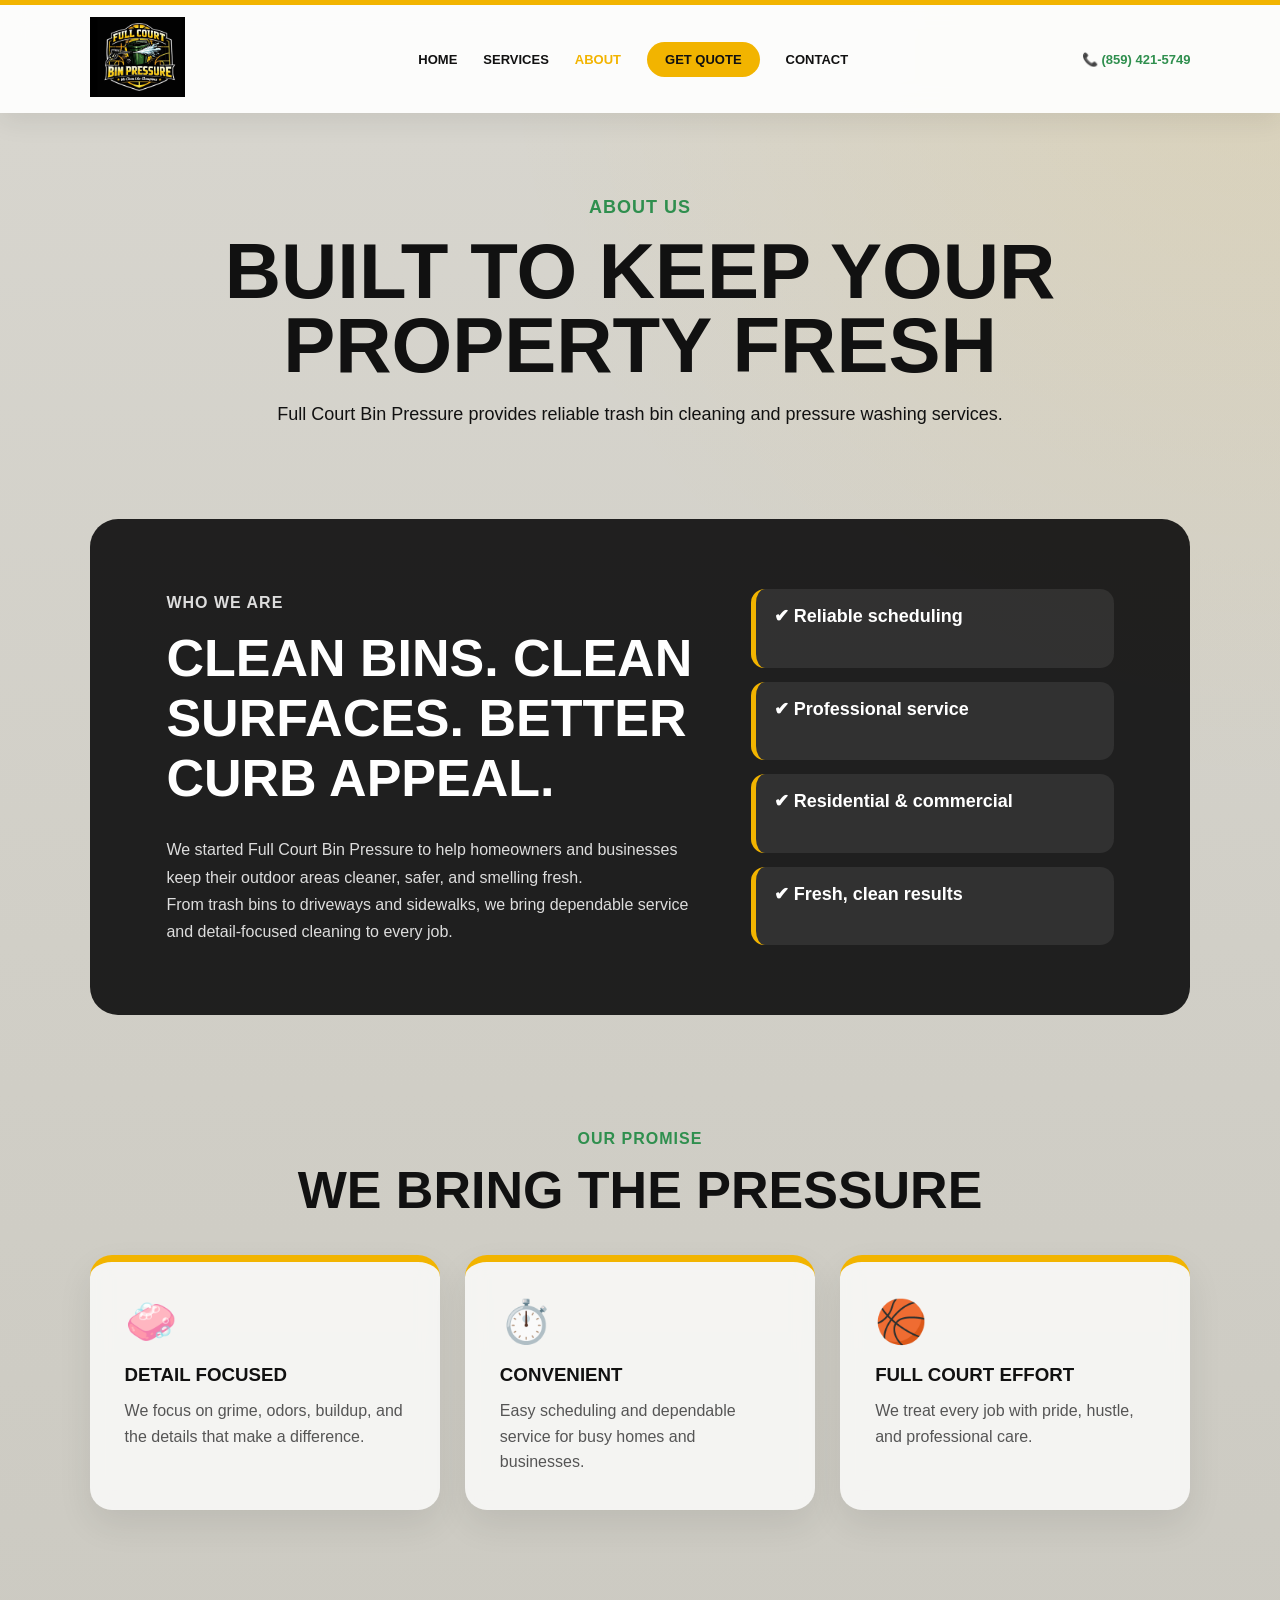
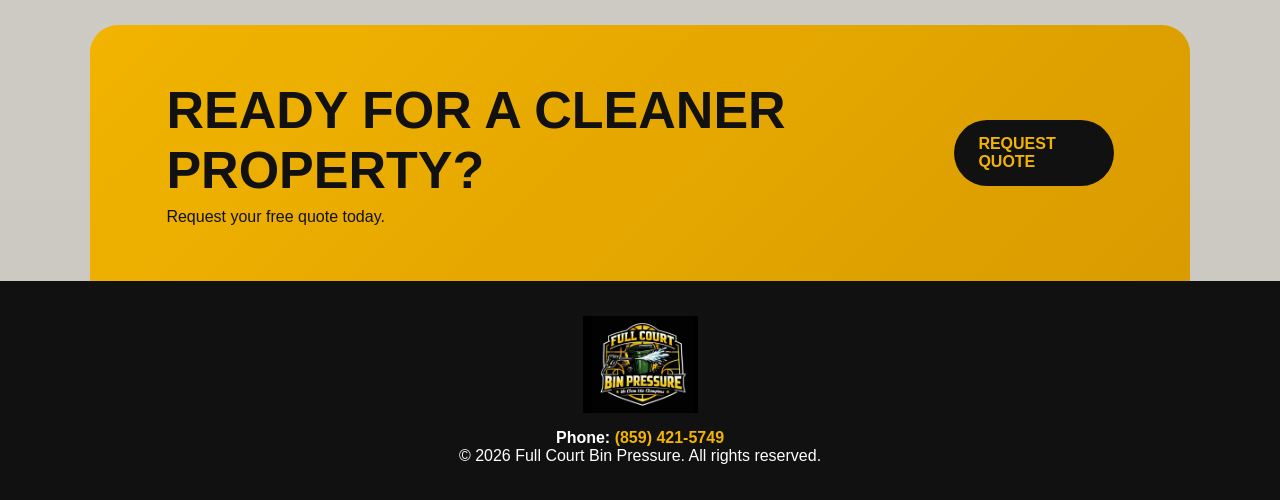
==== about.html @ e61ed46d "Add files via upload" ====
<!DOCTYPE html>
<html lang="en">
<head>
  <meta charset="UTF-8">
  <meta name="viewport" content="width=device-width, initial-scale=1.0">
  <title>About | Full Court Bin Pressure</title>
  <link rel="stylesheet" href="style.css">
</head>
<body>

<header class="site-header">
  <a href="index.html"><img src="logo.png" class="logo" alt="Full Court Bin Pressure"></a>
  <button class="menu-btn" onclick="toggleMenu()">☰</button>

  <nav class="nav-links" id="navLinks">
    <a href="index.html">Home</a>
    <a href="services.html">Services</a>
    <a href="about.html" class="active">About</a>
    <a href="quote.html" class="quote-link">Get Quote</a>
    <a href="contact.html">Contact</a>
  </nav>

  <a href="tel:+18594215749" class="phone">📞 (859) 421-5749</a>
</header>

<section class="page-hero">
  <p class="eyebrow">About Us</p>
  <h1>Built To Keep Your Property Fresh</h1>
  <p>Full Court Bin Pressure provides reliable trash bin cleaning and pressure washing services.</p>
</section>

<section class="about-preview">
  <div>
    <p class="eyebrow">Who We Are</p>
    <h2>Clean Bins. Clean Surfaces. Better Curb Appeal.</h2>
    <p>
      We started Full Court Bin Pressure to help homeowners and businesses keep
      their outdoor areas cleaner, safer, and smelling fresh.
    </p>
    <p>
      From trash bins to driveways and sidewalks, we bring dependable service
      and detail-focused cleaning to every job.
    </p>
  </div>

  <ul>
    <li>✔ Reliable scheduling</li>
    <li>✔ Professional service</li>
    <li>✔ Residential & commercial</li>
    <li>✔ Fresh, clean results</li>
  </ul>
</section>

<section class="services-section">
  <p class="eyebrow">Our Promise</p>
  <h2>We Bring The Pressure</h2>

  <div class="service-grid">
    <div class="service-card">
      <span>🧼</span>
      <h3>Detail Focused</h3>
      <p>We focus on grime, odors, buildup, and the details that make a difference.</p>
    </div>

    <div class="service-card">
      <span>⏱️</span>
      <h3>Convenient</h3>
      <p>Easy scheduling and dependable service for busy homes and businesses.</p>
    </div>

    <div class="service-card">
      <span>🏀</span>
      <h3>Full Court Effort</h3>
      <p>We treat every job with pride, hustle, and professional care.</p>
    </div>
  </div>
</section>

<section class="quote-section">
  <div>
    <h2>Ready For A Cleaner Property?</h2>
    <p>Request your free quote today.</p>
  </div>
  <a href="quote.html" class="btn dark">Request Quote</a>
</section>

<footer>
  <img src="logo.png" alt="Full Court Bin Pressure">
  <p><strong>Phone:</strong> <a href="tel:+18594215749" class="contact-link">(859) 421-5749</a></p>
  <p>© 2026 Full Court Bin Pressure. All rights reserved.</p>
</footer>

<script src="script.js"></script>
</body>
</html>
---- style.css ----
* {
  margin: 0;
  padding: 0;
  box-sizing: border-box;
}

body {
  background:
    radial-gradient(circle at top right, rgba(242,180,0,.10), transparent 32%),
    linear-gradient(180deg, #d8d6cf 0%, #d1cfc7 45%, #c9c7bf 100%);
  color: #111;
  font-family: Arial, sans-serif;
}

.site-header {
  background: rgba(255,255,255,.92);
  min-height: 90px;
  padding: 12px 7%;
  display: flex;
  align-items: center;
  justify-content: space-between;
  border-top: 5px solid #f2b400;
  box-shadow: 0 8px 25px rgba(0,0,0,.08);
  position: sticky;
  top: 0;
  z-index: 999;
  backdrop-filter: blur(12px);
}

.logo {
  width: 95px;
}

.nav-links {
  display: flex;
  align-items: center;
  gap: 26px;
}

.nav-links a,
.phone {
  color: #111;
  text-decoration: none;
  font-weight: 900;
  font-size: 13px;
  text-transform: uppercase;
}

.nav-links a:hover,
.nav-links .active {
  color: #f2b400;
}

.quote-link {
  background: #f2b400;
  padding: 10px 18px;
  border-radius: 999px;
}

.quote-link:hover {
  background: #111;
  color: #f2b400 !important;
}

.phone {
  color: #2f8f4e;
}

.menu-btn {
  display: none;
  background: #111;
  color: #f2b400;
  border: none;
  padding: 9px 14px;
  font-size: 24px;
  border-radius: 8px;
}

.hero {
  padding: 70px 7%;
  min-height: 620px;
  display: grid;
  grid-template-columns: 1.1fr .9fr;
  align-items: center;
  gap: 45px;
  background: transparent;
}

.eyebrow {
  color: #2f8f4e;
  font-weight: 900;
  text-transform: uppercase;
  letter-spacing: 1px;
  margin-bottom: 12px;
}

.hero h1 {
  font-size: clamp(42px, 7vw, 80px);
  line-height: .95;
  text-transform: uppercase;
  margin-bottom: 22px;
}

.hero p {
  font-size: 18px;
  line-height: 1.7;
  max-width: 620px;
}

.hero-buttons {
  display: flex;
  gap: 14px;
  margin-top: 30px;
  flex-wrap: wrap;
}

.btn {
  display: inline-block;
  padding: 15px 24px;
  border-radius: 999px;
  text-decoration: none;
  font-weight: 900;
  text-transform: uppercase;
}

.primary {
  background: #f2b400;
  color: #111;
}

.secondary {
  background: #111;
  color: white;
}

.dark {
  background: #111;
  color: #f2b400;
}

.hero-logo {
  text-align: center;
}

.hero-logo img {
  width: min(100%, 460px);
  filter: drop-shadow(0 18px 35px rgba(0,0,0,.25));
}

.services-section {
  padding: 75px 7%;
  text-align: center;
  background: transparent;
}

.services-section h2,
.about-preview h2,
.quote-section h2 {
  font-size: clamp(30px, 5vw, 52px);
  text-transform: uppercase;
  margin-bottom: 28px;
}

.service-grid {
  display: grid;
  grid-template-columns: repeat(3, 1fr);
  gap: 25px;
  margin-top: 35px;
}

.service-card {
  background: rgba(255,255,255,.78);
  padding: 35px;
  border-radius: 22px;
  border-top: 7px solid #f2b400;
  box-shadow: 0 15px 35px rgba(0,0,0,.08);
  text-align: left;
  transition: .25s;
  backdrop-filter: blur(10px);
}

.service-card:hover {
  transform: translateY(-8px);
}

.service-card span {
  font-size: 42px;
}

.service-card h3 {
  margin: 18px 0 12px;
  text-transform: uppercase;
  color: #111;
}

.service-card p {
  line-height: 1.6;
  color: #555;
}

.service-card a {
  display: inline-block;
  margin-top: 18px;
  color: #2f8f4e;
  text-decoration: none;
  font-weight: 900;
}

.about-preview {
  margin: 40px 7%;
  padding: 70px 6%;
  display: grid;
  grid-template-columns: 1.2fr .8fr;
  gap: 40px;
  background: rgba(17,17,17,.92);
  color: white;
  border-radius: 28px;
}

.about-preview p {
  line-height: 1.7;
  color: #ddd;
}

.about-preview ul {
  list-style: none;
  display: grid;
  gap: 14px;
  font-weight: 900;
  font-size: 18px;
}

.about-preview li {
  background: rgba(255,255,255,.08);
  padding: 16px 18px;
  border-radius: 14px;
  border-left: 5px solid #f2b400;
}

.quote-section {
  margin: 40px 7% 0;
  background: linear-gradient(135deg, #f2b400, #d99b00);
  color: #111;
  padding: 55px 6%;
  display: flex;
  justify-content: space-between;
  align-items: center;
  gap: 25px;
  border-radius: 28px 28px 0 0;
}

.quote-section h2 {
  margin-bottom: 8px;
}

footer {
  background: #111;
  color: white;
  text-align: center;
  padding: 35px 7%;
}

footer img {
  width: 115px;
  margin-bottom: 12px;
}

.contact-link {
  color: #f2b400;
  text-decoration: none;
  font-weight: 900;
}

.contact-link:hover {
  text-decoration: underline;
}

@media (max-width: 900px) {
  .site-header {
    flex-wrap: wrap;
    justify-content: center;
    gap: 12px;
  }

  .menu-btn {
    display: block;
  }

  .phone {
    width: 100%;
    text-align: center;
  }

  .nav-links {
    display: none;
    flex-direction: column;
    width: 100%;
    gap: 0;
    text-align: center;
  }

  .nav-links.show {
    display: flex;
  }

  .nav-links a {
    padding: 14px;
    width: 100%;
    border-top: 1px solid #eee;
  }

  .hero,
  .about-preview {
    grid-template-columns: 1fr;
    text-align: center;
  }

  .hero-buttons {
    justify-content: center;
  }

  .service-grid {
    grid-template-columns: 1fr;
  }

  .about-preview,
  .quote-section {
    margin-left: 5%;
    margin-right: 5%;
  }

  .quote-section {
    flex-direction: column;
    text-align: center;
  }
}

.page-hero {
  padding: 80px 7% 50px;
  text-align: center;
  background: transparent;
}

.page-hero h1 {
  font-size: clamp(42px, 7vw, 78px);
  line-height: .95;
  text-transform: uppercase;
  margin-bottom: 18px;
}

.page-hero p {
  font-size: 18px;
  line-height: 1.6;
}

.quote-page{
    max-width:1200px;
    margin:auto;
    padding:80px 7%;

    display:grid;
    grid-template-columns:1fr 1fr;
    gap:50px;
}

.quote-info h2{
    font-size:42px;
    text-transform:uppercase;
    margin-bottom:20px;
}

.quote-info p{
    line-height:1.8;
    color:#444;
}

.quote-features{
    margin-top:40px;

    display:grid;
    gap:18px;
}

.feature{
    display:flex;
    align-items:center;
    gap:15px;

    background:rgba(255,255,255,.75);

    padding:18px 22px;

    border-radius:16px;

    box-shadow:0 10px 25px rgba(0,0,0,.08);
}

.feature span{
    font-size:26px;
    color:#2f8f4e;
}

.large-form{

    background:rgba(255,255,255,.82);

    backdrop-filter:blur(12px);

    border-radius:25px;

    padding:40px;

    box-shadow:0 20px 45px rgba(0,0,0,.12);
}

.large-form h2{
    text-align:center;
    margin-bottom:25px;
}

.large-form select,
.large-form textarea,
.large-form input{

    width:100%;

    padding:15px;

    border:none;

    margin-bottom:15px;

    border-radius:10px;

    background:white;

    font-size:15px;
}

.large-form textarea{
    height:160px;
    resize:none;
}

.large-form button{

    width:100%;

    background:#111;

    color:#f2b400;

    border:none;

    padding:16px;

    border-radius:50px;

    font-size:15px;

    font-weight:900;

    cursor:pointer;

    transition:.3s;
}

.large-form button:hover{

    background:#f2b400;

    color:#111;
}

@media(max-width:900px){

.quote-page{

grid-template-columns:1fr;

}
}


/* ===========================
   PRICING
=========================== */

.pricing-section{
    padding:90px 7%;
    text-align:center;
}

.pricing-grid{
    margin-top:45px;

    display:grid;
    grid-template-columns:repeat(3,1fr);

    gap:30px;
}

.price-card{

    background:rgba(255,255,255,.85);

    border-radius:24px;

    padding:40px 35px;

    box-shadow:0 18px 40px rgba(0,0,0,.08);

    border-top:7px solid #f2b400;
}

.price-card.featured{

    transform:scale(1.04);

    border-top-color:#2f8f4e;
}

.price-card h3{

    text-transform:uppercase;

    margin-bottom:20px;
}

.price{

    font-size:56px;

    font-weight:900;

    color:#2f8f4e;

    margin-bottom:10px;
}

.price-card p{

    color:#666;

    margin-bottom:20px;
}

.price-card ul{

    list-style:none;

    display:grid;

    gap:12px;

    text-align:left;
}

.price-card li{

    font-weight:600;
}

@media(max-width:900px){

.pricing-grid{

grid-template-columns:1fr;

}

.price-card.featured{

transform:none;

}

}
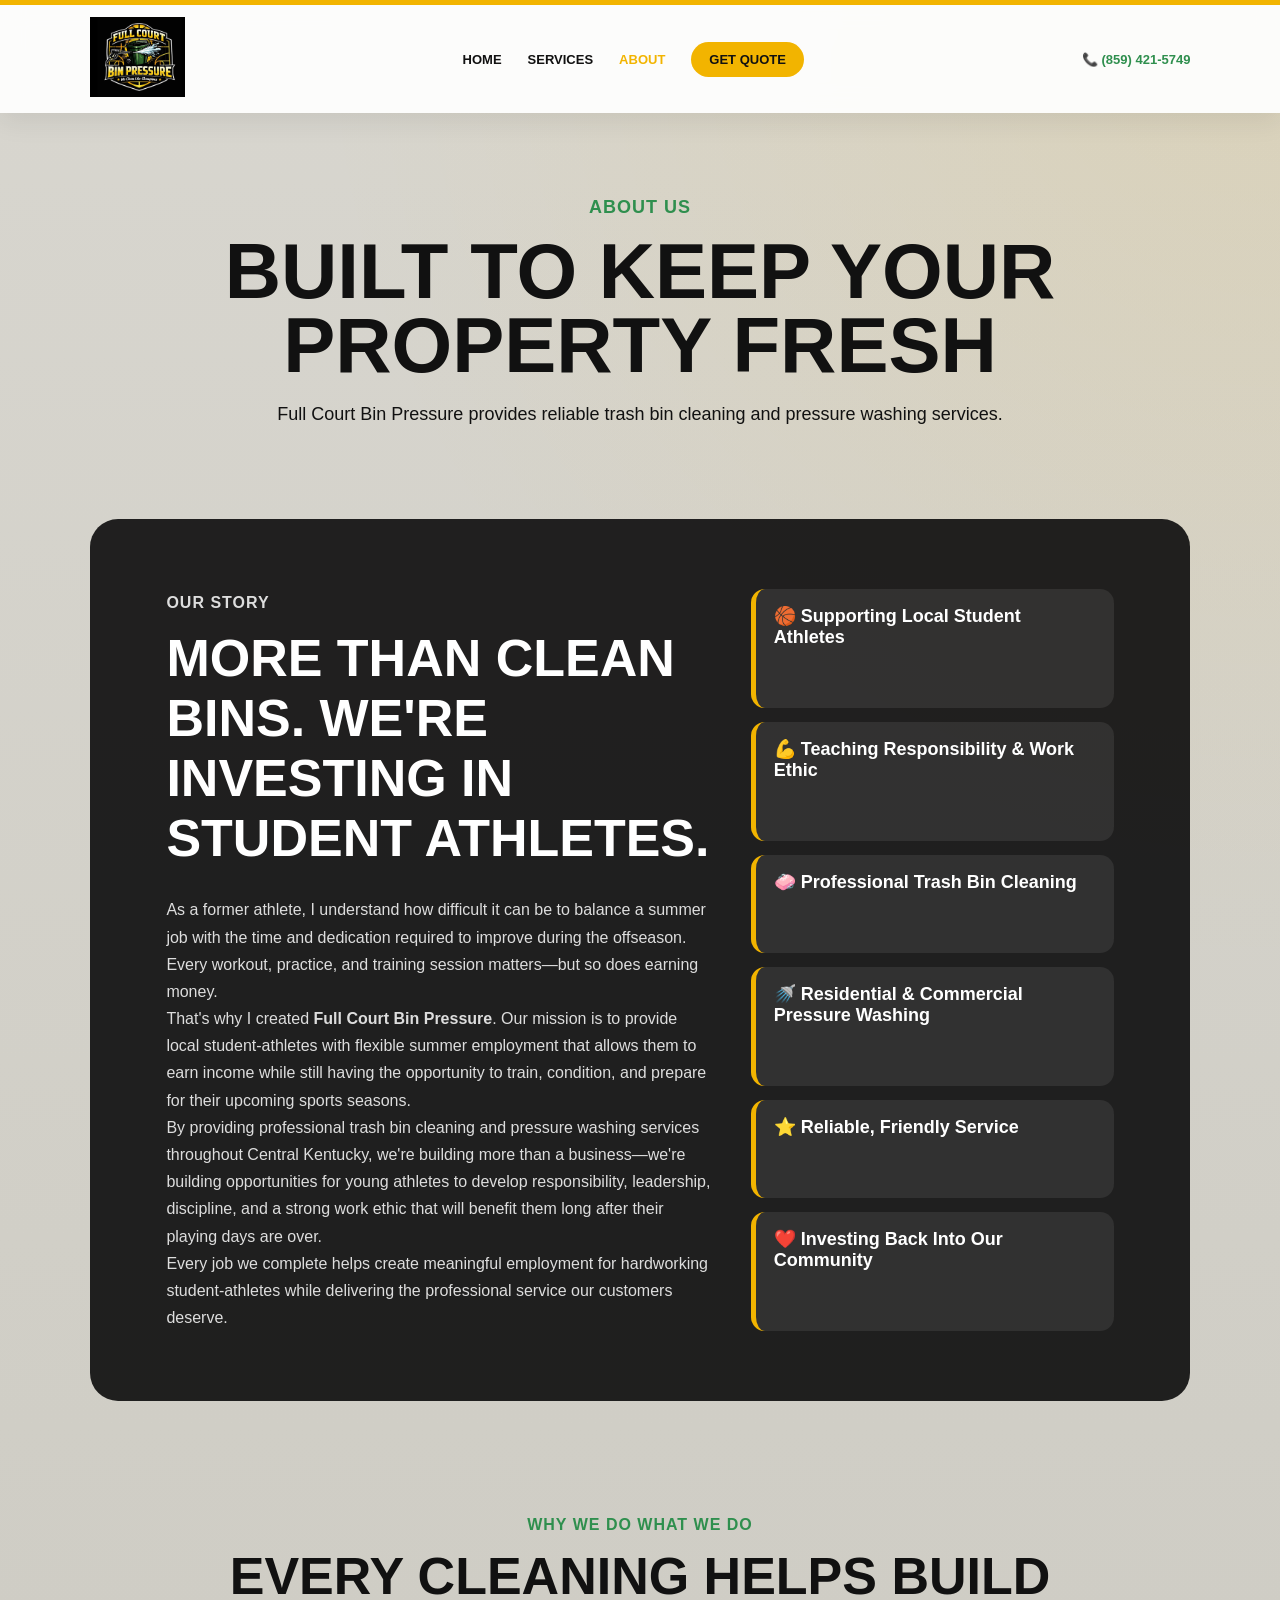
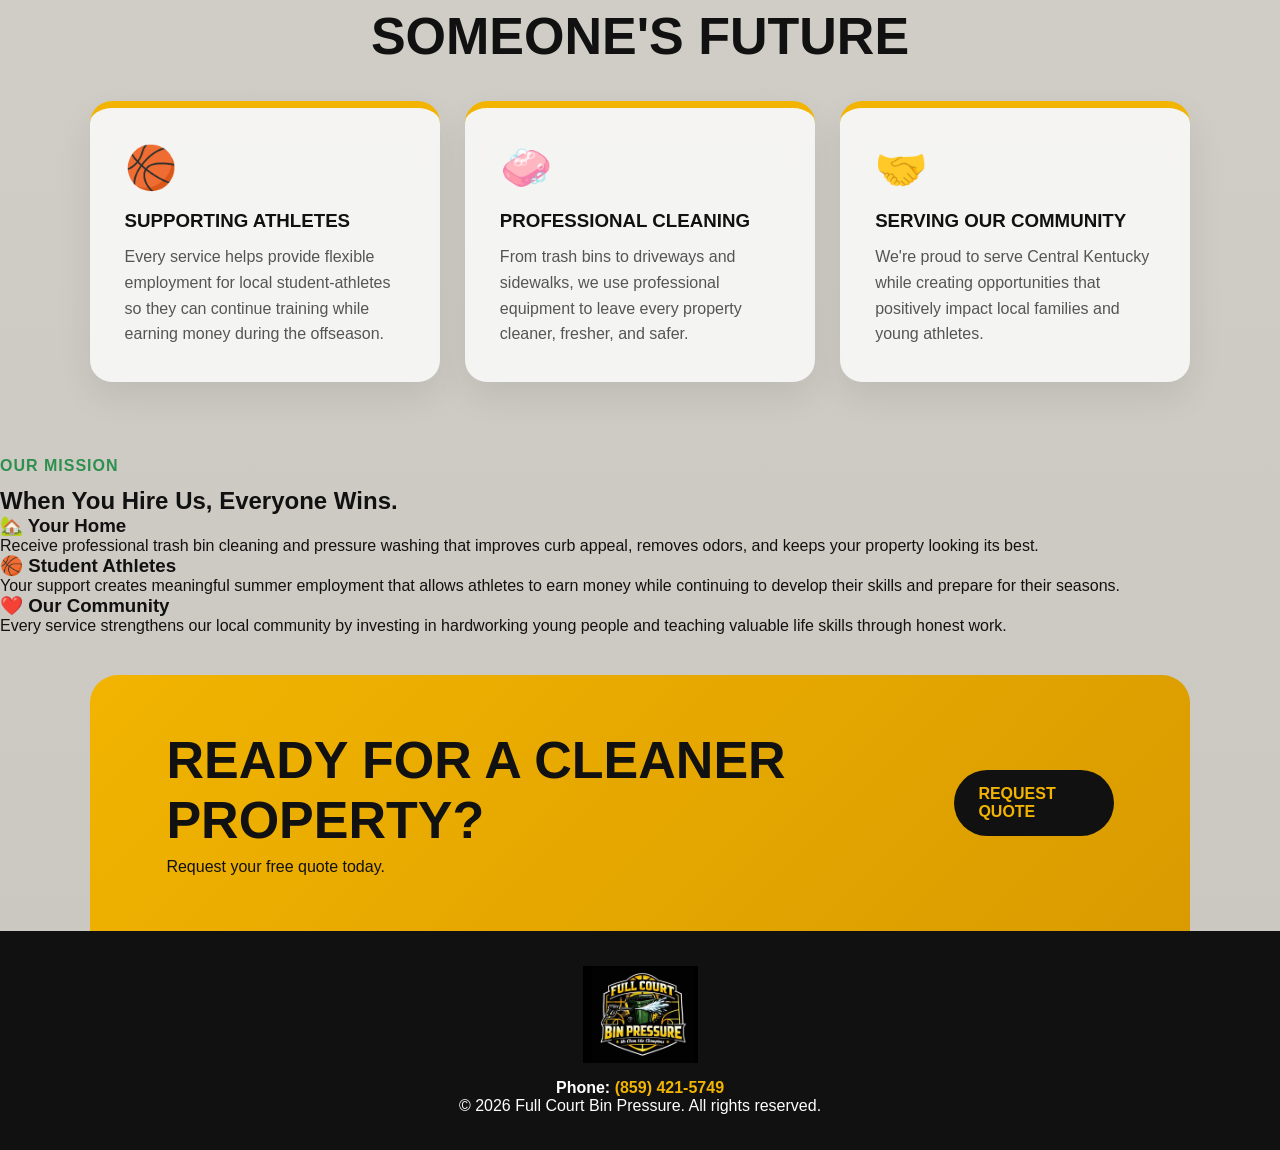
==== commit 96333589: "Revise About page to highlight community and mission Updated the content to reflect the company's mi" ====
--- a/about.html
+++ b/about.html
@@ -17,7 +17,7 @@
     <a href="services.html">Services</a>
     <a href="about.html" class="active">About</a>
     <a href="quote.html" class="quote-link">Get Quote</a>
-    <a href="contact.html">Contact</a>
+    
   </nav>
 
   <a href="tel:+18594215749" class="phone">📞 (859) 421-5749</a>
@@ -30,52 +30,122 @@
 </section>
 
 <section class="about-preview">
-  <div>
-    <p class="eyebrow">Who We Are</p>
-    <h2>Clean Bins. Clean Surfaces. Better Curb Appeal.</h2>
-    <p>
-      We started Full Court Bin Pressure to help homeowners and businesses keep
-      their outdoor areas cleaner, safer, and smelling fresh.
-    </p>
-    <p>
-      From trash bins to driveways and sidewalks, we bring dependable service
-      and detail-focused cleaning to every job.
-    </p>
-  </div>
 
-  <ul>
-    <li>✔ Reliable scheduling</li>
-    <li>✔ Professional service</li>
-    <li>✔ Residential & commercial</li>
-    <li>✔ Fresh, clean results</li>
-  </ul>
+<div>
+
+<p class="eyebrow">Our Story</p>
+
+<h2>More Than Clean Bins. We're Investing In Student Athletes.</h2>
+
+<p>
+As a former athlete, I understand how difficult it can be to balance a summer job with the time and dedication required to improve during the offseason. Every workout, practice, and training session matters—but so does earning money.
+</p>
+
+<p>
+That's why I created <strong>Full Court Bin Pressure</strong>. Our mission is to provide local student-athletes with flexible summer employment that allows them to earn income while still having the opportunity to train, condition, and prepare for their upcoming sports seasons.
+</p>
+
+<p>
+By providing professional trash bin cleaning and pressure washing services throughout Central Kentucky, we're building more than a business—we're building opportunities for young athletes to develop responsibility, leadership, discipline, and a strong work ethic that will benefit them long after their playing days are over.
+</p>
+
+<p class="mission-highlight">
+Every job we complete helps create meaningful employment for hardworking student-athletes while delivering the professional service our customers deserve.
+</p>
+
+</div>
+
+<ul>
+
+<li>🏀 Supporting Local Student Athletes</li>
+
+<li>💪 Teaching Responsibility & Work Ethic</li>
+
+<li>🧼 Professional Trash Bin Cleaning</li>
+
+<li>🚿 Residential & Commercial Pressure Washing</li>
+
+<li>⭐ Reliable, Friendly Service</li>
+
+<li>❤️ Investing Back Into Our Community</li>
+
+</ul>
+
 </section>
 
 <section class="services-section">
-  <p class="eyebrow">Our Promise</p>
-  <h2>We Bring The Pressure</h2>
 
-  <div class="service-grid">
-    <div class="service-card">
-      <span>🧼</span>
-      <h3>Detail Focused</h3>
-      <p>We focus on grime, odors, buildup, and the details that make a difference.</p>
-    </div>
+<p class="eyebrow">Why We Do What We Do</p>
 
-    <div class="service-card">
-      <span>⏱️</span>
-      <h3>Convenient</h3>
-      <p>Easy scheduling and dependable service for busy homes and businesses.</p>
-    </div>
+<h2>Every Cleaning Helps Build Someone's Future</h2>
 
-    <div class="service-card">
-      <span>🏀</span>
-      <h3>Full Court Effort</h3>
-      <p>We treat every job with pride, hustle, and professional care.</p>
-    </div>
-  </div>
+<div class="service-grid">
+
+<div class="service-card">
+<span>🏀</span>
+<h3>Supporting Athletes</h3>
+
+<p>
+Every service helps provide flexible employment for local student-athletes so they can continue training while earning money during the offseason.
+</p>
+
+</div>
+
+<div class="service-card">
+<span>🧼</span>
+<h3>Professional Cleaning</h3>
+
+<p>
+From trash bins to driveways and sidewalks, we use professional equipment to leave every property cleaner, fresher, and safer.
+</p>
+
+</div>
+
+<div class="service-card">
+<span>🤝</span>
+<h3>Serving Our Community</h3>
+
+<p>
+We're proud to serve Central Kentucky while creating opportunities that positively impact local families and young athletes.
+</p>
+
+</div>
+
+</div>
+
 </section>
+<section class="community-section">
 
+<p class="eyebrow">Our Mission</p>
+
+<h2>When You Hire Us, Everyone Wins.</h2>
+
+<div class="mission-grid">
+
+<div class="mission-card">
+<h3>🏡 Your Home</h3>
+<p>
+Receive professional trash bin cleaning and pressure washing that improves curb appeal, removes odors, and keeps your property looking its best.
+</p>
+</div>
+
+<div class="mission-card">
+<h3>🏀 Student Athletes</h3>
+<p>
+Your support creates meaningful summer employment that allows athletes to earn money while continuing to develop their skills and prepare for their seasons.
+</p>
+</div>
+
+<div class="mission-card">
+<h3>❤️ Our Community</h3>
+<p>
+Every service strengthens our local community by investing in hardworking young people and teaching valuable life skills through honest work.
+</p>
+</div>
+
+</div>
+
+</section>
 <section class="quote-section">
   <div>
     <h2>Ready For A Cleaner Property?</h2>
@@ -92,4 +162,4 @@
 
 <script src="script.js"></script>
 </body>
-</html>+</html>
